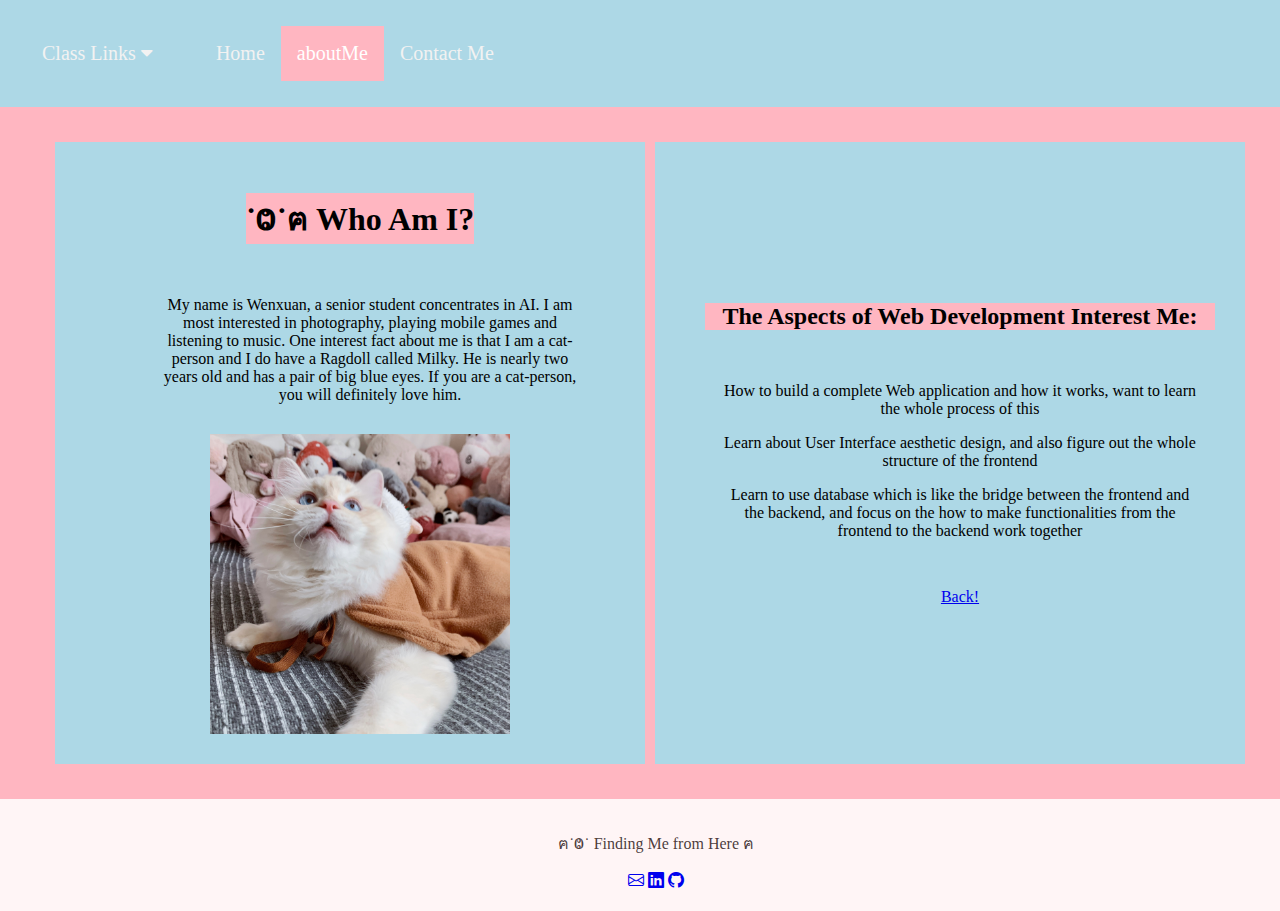
==== aboutMe.html @ af924d3a "Fix navigation bar, add footer" ====
<!DOCTYPE html>
<html lang="en">
<head>
    <!-- Global site tag (gtag.js) - Google Analytics -->
    <script async src="https://www.googletagmanager.com/gtag/js?id=G-5S9W2F66P3"></script>
    <script>
        window.dataLayer = window.dataLayer || [];
        function gtag(){dataLayer.push(arguments);}
        gtag('js', new Date());
        gtag('config', 'G-5S9W2F66P3');
    </script>
    <meta charset="UTF-8">
    <title>aboutMe</title>
    <link rel="stylesheet" href="https://cdn.jsdelivr.net/npm/bootstrap-icons@1.3.0/font/bootstrap-icons.css">
    <link rel="stylesheet" href="https://cdnjs.cloudflare.com/ajax/libs/font-awesome/4.7.0/css/font-awesome.min.css">
    <link rel="stylesheet" type="text/css" href="style.css">
</head>
<body>
    <div class="navigation">
        <div class="dropdown">
            <button class="dropbtn">Class Links <i class="fa fa-caret-down"></i></button>
            <div class="dropdown-content">
                <a href="https://mattm401.github.io/">Course Website</a>
                <a href="https://alexlamattina.github.io">Previous Student</a>
                <a href="https://AaronLiu20.github.io">Next Student</a>
            </div>
        </div>
        <div class="dropdown">
            <a href="index.html">Home</a>
            <a class="active" href="aboutMe.html">aboutMe</a>
            <a href="ContactMe.html">Contact Me</a>
        </div>  
    </div>
    <div class="wrapper">
        <div class="left">
            <h1 style="text-align:center; background-color:lightpink">˙Ⱉ˙ฅ Who Am I?</h1>
            <!-- Wenxuan Li, CISC474, Personal Web Page 1, wenxuan@udel.edu -->
            <div style="text-align:center"> My name is Wenxuan, a senior student concentrates in AI. I am most interested in photography, playing mobile games and listening to music.
            One interest fact about me is that I am a cat-person and I do have a Ragdoll called Milky. He is nearly two years old and has a pair of big blue eyes. If you are a cat-person, you will definitely love him.</div>
            <img src='IMG_9978.JPG' alt="Milky image" width="300" height="300">
        </div>
        <div class="right">
            <h2 style="text-align:center; background-color:lightpink">The Aspects of Web Development Interest Me:</h2>
            <ul>
                <li>How to build a complete Web application and how it works, want to learn the whole process of this</li>
                <li>Learn about User Interface aesthetic design, and also figure out the whole structure of the frontend</li>
                <li>Learn to use database which is like the bridge between the frontend and the backend, and focus on the how to make functionalities from the frontend to the backend work together</li>
            </ul>
            <a href="index.html">
                <p class="button">Back!</p>
            </a>
        </div>
    </div>
    <!--Footer-->
    <footer>
        <ul>
            <li> <a>ฅ˙Ⱉ˙ Finding Me from Here ฅ</a></li>
           <li>
               <a href="mailto:wenxuan@udel.edu"> <i class="bi bi-envelope"></i></a>
               <a href="https://www.linkedin.com/in/wenxuan-li-9bab27161"><i class="bi bi-linkedin"></i></a>
               <a href="https://github.com/WenxuanChelsea"> <i class="bi bi-github"></i></a>
           </li>
        </ul>
     </footer>
</body>
</html>
---- style.css ----
/* Background for all pages */
body {
  margin: auto;
  text-align: center; 
  background-color: LavenderBlush;
}

/* navigation */
.navigation {
  background-color: LightBlue;
  overflow: hidden;
  top: 0%;
  width: 100%;
  padding: 10px;
  margin: auto;
  text-align: center;
  z-index: 9999;
}
.navigation a {
  float: left;
  color: #f2f2f2;
  text-align: center;
  padding: 16px;
  text-decoration: none;
  font-size: 20px;
}
.navigation a:hover {
  background-color: lightpink;
}
.navigation a.active {
  background-color: lightpink;
  color: white;
}
.dropdown {
  float: left;
  overflow: hidden;
  color: #f2f2f2;
  text-align: center;
  padding: 16px;
  text-decoration: none;
  font-size: 20px;
  margin: 0;
}
.dropbtn {
  font-size: 20px;  
  border: none;
  text-align: center;
  color: #f2f2f2;
  padding: 16px;
  text-decoration: none;
  background-color: transparent;
  font-family: inherit;
  margin: auto;
}
.dropdown:hover .dropbtn  {
  background-color: lightpink;
}
.dropdown-content {
  display: none;
  position: absolute;
  background-color: lightpink;
  z-index: 1;
}
.dropdown-content a {
  float: none;
  color: #f2f2f2;;
  padding: 10px;
  text-decoration: none;
  display: block;
  text-align: left;
}
.dropdown-content a:hover {
  background-color: LightBlue;
}
.dropdown:hover .dropdown-content {
  display: block;
}

/* Common format for homepage and aboutMe */
.wrapper {
  background-color: lightpink;
  max-width: 100%;
  display: flex;
  flex-direction: row;
  height: 80%;
}
.left, .right {
  background-color: LightBlue;
  margin: 5px;
  max-width: 100%;
  flex: 1;
  display: flex;
  flex-direction: column;
  justify-content: center;
}
.left {
  align-items: center;
  justify-content: center;
}
.refer-links {
  list-style: none;
  padding-left: 0px;
  font-size: 18px;
}
div {
  padding-top: 30px;
  padding-right: 30px;
  padding-bottom: 30px;
  padding-left: 50px;
}

/* Text entry for Contact Form */
input[type=text] {
    width: 100%;
    padding: 15px 15px;
    margin: 5px 0;
    display: inline-block;
    border: 5px solid LightBlue;
    box-sizing: border-box;
}

textarea {
    width: 100%;
    padding: 15px 15px;
    margin: 5px 0;
    display: inline-block;
    border: 5px solid LightBlue;
    box-sizing: border-box;
    resize: vertical;
}

/* Footer */
footer {
  bottom: 0;
  color: rgba(32, 10, 10, 0.808);
  text-align: center;
  padding: 16px;
  width: 100%;
  height: 80px;
  background-color: rgb(255, 245, 246);

} 
ul{
  list-style: none;
  margin: none;
  padding: none;
  padding-inline-start: 0%;

}
li{
  margin: 16px;
}
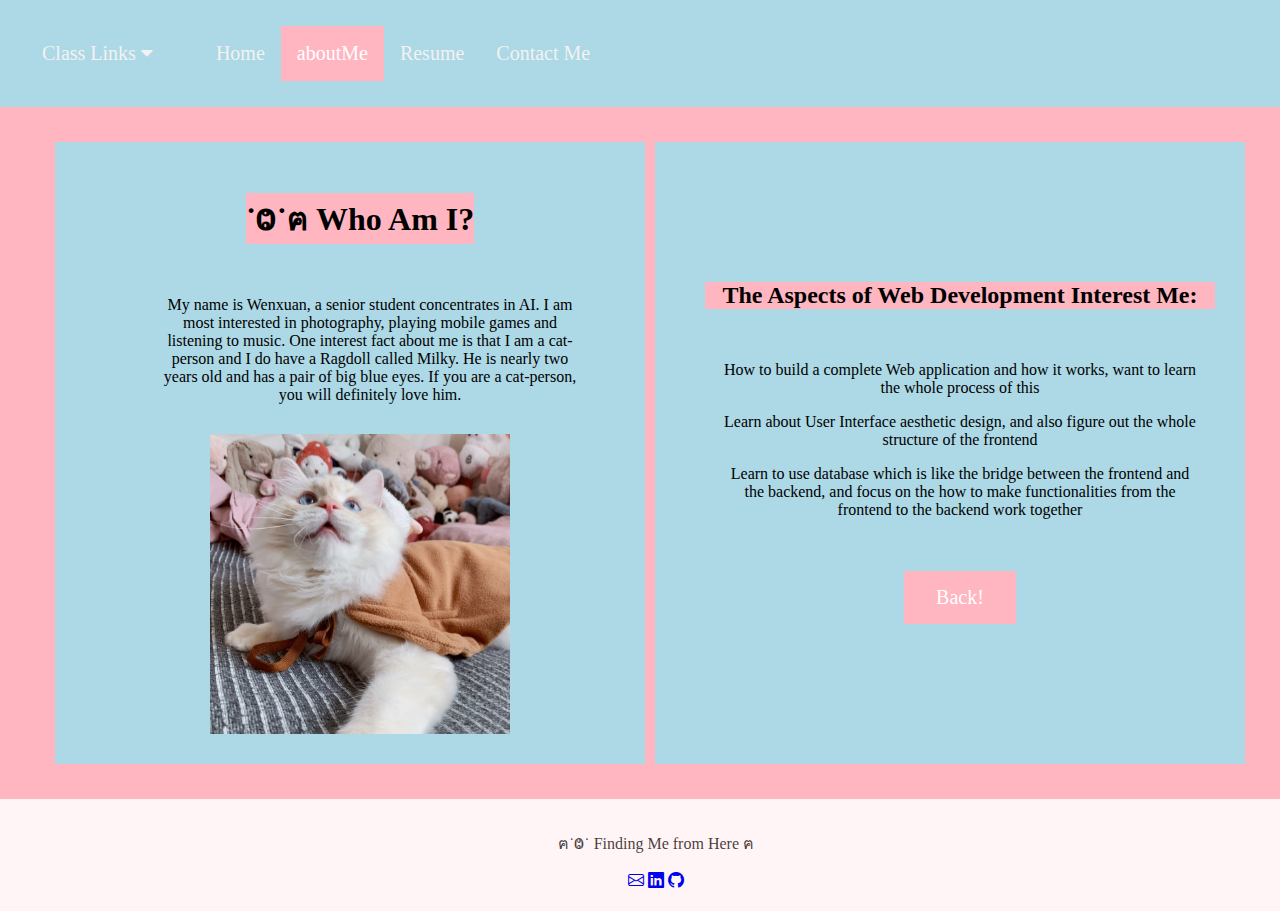
==== commit c9ad2f08: "Add Resume page" ====
--- a/aboutMe.html
+++ b/aboutMe.html
@@ -16,6 +16,7 @@
     <link rel="stylesheet" type="text/css" href="style.css">
 </head>
 <body>
+    <!--Navigation Bar-->
     <div class="navigation">
         <div class="dropdown">
             <button class="dropbtn">Class Links <i class="fa fa-caret-down"></i></button>
@@ -28,6 +29,7 @@
         <div class="dropdown">
             <a href="index.html">Home</a>
             <a class="active" href="aboutMe.html">aboutMe</a>
+            <a href="Resume.htmls">Resume</a>
             <a href="ContactMe.html">Contact Me</a>
         </div>  
     </div>
--- a/style.css
+++ b/style.css
@@ -109,6 +109,13 @@
   padding-left: 50px;
 }
 
+/* View and Download Resume */
+.viewResume {
+  height: 600px;
+  width: 800px;
+  border: none;
+}
+
 /* Text entry for Contact Form */
 input[type=text] {
     width: 100%;
@@ -118,7 +125,6 @@
     border: 5px solid LightBlue;
     box-sizing: border-box;
 }
-
 textarea {
     width: 100%;
     padding: 15px 15px;
@@ -133,20 +139,35 @@
 footer {
   bottom: 0;
   color: rgba(32, 10, 10, 0.808);
-  text-align: center;
+  background-color: rgb(255, 245, 246);
   padding: 16px;
   width: 100%;
   height: 80px;
-  background-color: rgb(255, 245, 246);
-
+  text-align: center;
 } 
 ul{
   list-style: none;
   margin: none;
   padding: none;
   padding-inline-start: 0%;
-
 }
 li{
   margin: 16px;
+}
+
+/* button */
+.button {
+  background-color: Lightpink;
+  border: none;
+  color: white;
+  padding: 15px 32px;
+  text-align: center;
+  text-decoration: none;
+  display: inline-block;
+  font-size: 20px;
+  margin: 20px 10px;
+  cursor: pointer;
+}
+.button:hover  {
+  background-color: LightBlue;
 }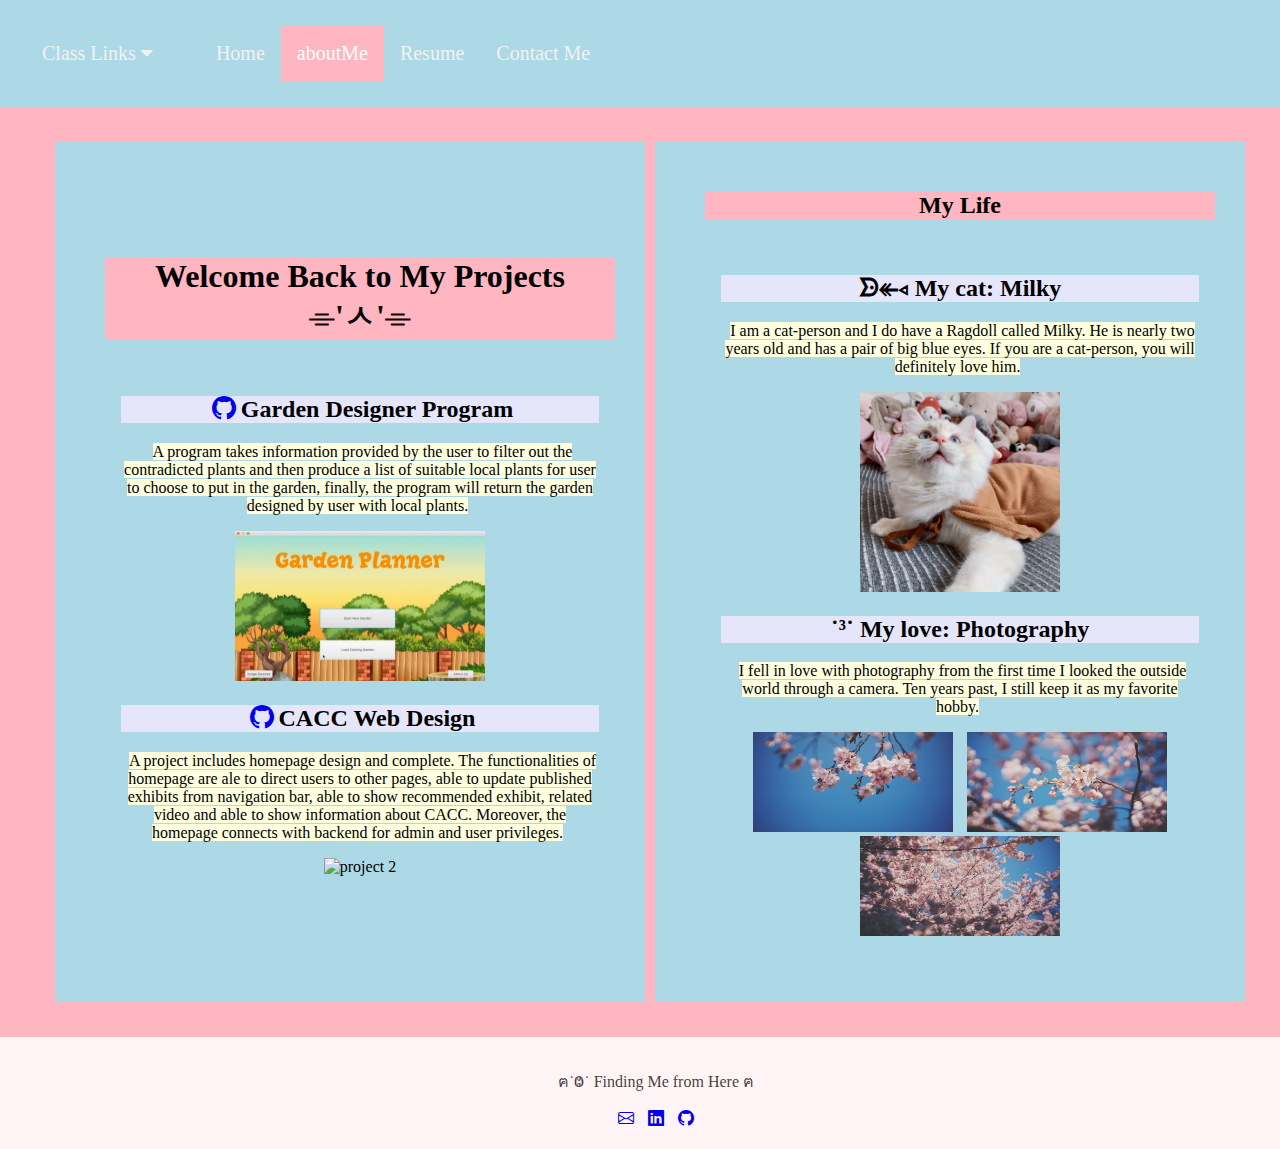
==== commit 963b3c8c: "Add project, and create responsive web design" ====
--- a/aboutMe.html
+++ b/aboutMe.html
@@ -13,7 +13,7 @@
     <title>aboutMe</title>
     <link rel="stylesheet" href="https://cdn.jsdelivr.net/npm/bootstrap-icons@1.3.0/font/bootstrap-icons.css">
     <link rel="stylesheet" href="https://cdnjs.cloudflare.com/ajax/libs/font-awesome/4.7.0/css/font-awesome.min.css">
-    <link rel="stylesheet" type="text/css" href="style.css">
+    <link rel="stylesheet" type="text/css" href="css/style.css">
 </head>
 <body>
     <!--Navigation Bar-->
@@ -29,28 +29,48 @@
         <div class="dropdown">
             <a href="index.html">Home</a>
             <a class="active" href="aboutMe.html">aboutMe</a>
-            <a href="Resume.htmls">Resume</a>
+            <a href="Resume.html">Resume</a>
             <a href="ContactMe.html">Contact Me</a>
         </div>  
     </div>
+    <!--Projects and More about me-->
     <div class="wrapper">
         <div class="left">
-            <h1 style="text-align:center; background-color:lightpink">˙Ⱉ˙ฅ Who Am I?</h1>
-            <!-- Wenxuan Li, CISC474, Personal Web Page 1, wenxuan@udel.edu -->
-            <div style="text-align:center"> My name is Wenxuan, a senior student concentrates in AI. I am most interested in photography, playing mobile games and listening to music.
-            One interest fact about me is that I am a cat-person and I do have a Ragdoll called Milky. He is nearly two years old and has a pair of big blue eyes. If you are a cat-person, you will definitely love him.</div>
-            <img src='IMG_9978.JPG' alt="Milky image" width="300" height="300">
+            <h1 style="text-align:center; background-color:lightpink">Welcome Back to My Projects ⌯'ㅅ'⌯</h1>
+            <ul>
+                <li>
+                    <h2 style="background-color:Lavender"><a href="https://github.com/CISC275-S2020/team-10-5.git"> <i class="bi bi-github"></i></a>Garden Designer Program</h2>
+                    <a style="background-color:lightyellow">A program takes information provided by the user to filter out the contradicted plants 
+                        and then produce a list of suitable local plants for user to choose to put in the garden, finally, the program will return the garden designed by user with local plants.</a>
+                    
+                </li>
+                <li><img src='file/Garden Planner.png' alt="project 1" width="250" height="150"></li>
+                <li>
+                    <h2 style="background-color:Lavender"><a href="https://github.com/CISC475-S21-D7/Homepage.git"> <i class="bi bi-github"></i></a>CACC Web Design</h2>
+                    <a style="background-color:lightyellow">A project includes homepage design and complete. 
+                        The functionalities of homepage are ale to direct users to other pages, able to update published exhibits from navigation bar, able to show recommended exhibit, related video
+                    and able to show information about CACC. Moreover, the homepage connects with backend for admin and user privileges.</a>
+                </li>
+                <li><img src='file/CACC.png' alt="project 2" width="250" height="150"></li>
         </div>
         <div class="right">
-            <h2 style="text-align:center; background-color:lightpink">The Aspects of Web Development Interest Me:</h2>
+            <h2 style="text-align:center; background-color:lightpink">My Life</h2>
             <ul>
-                <li>How to build a complete Web application and how it works, want to learn the whole process of this</li>
-                <li>Learn about User Interface aesthetic design, and also figure out the whole structure of the frontend</li>
-                <li>Learn to use database which is like the bridge between the frontend and the backend, and focus on the how to make functionalities from the frontend to the backend work together</li>
+                <li>
+                    <h2 style="background-color:Lavender">ᗦ↞◃ My cat: Milky</h2>
+                    <a style="background-color:lightyellow">I am a cat-person and I do have a Ragdoll called Milky. He is nearly two years old and has a pair of big blue eyes. If you are a cat-person, you will definitely love him.</a>
+                </li>
+                <li><img src='file/IMG_9978.JPG' alt="Milky image" width="200" height="200"></li>
+                <li>
+                    <h2 style="background-color:Lavender">˙³˙ My love: Photography</h2>
+                    <a style="background-color:lightyellow">I fell in love with photography from the first time I looked the outside world through a camera. Ten years past, I still keep it as my favorite hobby.</a>
+                </li>
+                <li>
+                    <a><img src='file/photography1.JPG' alt="photograph 1" width="200" height="100"></a>
+                    <a><img src='file/photography2.JPG' alt="photograph 2" width="200" height="100"></a>
+                    <a><img src='file/photography3.JPG' alt="photograph 3" width="200" height="100"></a>
+                </li>
             </ul>
-            <a href="index.html">
-                <p class="button">Back!</p>
-            </a>
         </div>
     </div>
     <!--Footer-->
--- a/css/style.css
+++ b/css/style.css
@@ -0,0 +1,358 @@
+/* Background for all pages */
+body {
+  margin: auto;
+  text-align: center; 
+  background-color: LavenderBlush;
+}
+
+/* navigation */
+.navigation {
+  background-color: LightBlue;
+  overflow: hidden;
+  top: 0%;
+  width: 100%;
+  padding: 10px;
+  margin: auto;
+  text-align: center;
+  z-index: 9999;
+}
+.navigation a {
+  float: left;
+  color: #f2f2f2;
+  text-align: center;
+  padding: 16px;
+  text-decoration: none;
+  font-size: 20px;
+}
+.navigation a:hover {
+  background-color: lightpink;
+}
+.navigation a.active {
+  background-color: lightpink;
+  color: white;
+}
+.dropdown {
+  float: left;
+  overflow: hidden;
+  color: #f2f2f2;
+  text-align: center;
+  padding: 16px;
+  text-decoration: none;
+  font-size: 20px;
+  margin: 0;
+}
+.dropbtn {
+  font-size: 20px;  
+  border: none;
+  text-align: center;
+  color: #f2f2f2;
+  padding: 16px;
+  text-decoration: none;
+  background-color: transparent;
+  font-family: inherit;
+  margin: auto;
+}
+.dropdown:hover .dropbtn  {
+  background-color: lightpink;
+}
+.dropdown-content {
+  display: none;
+  position: absolute;
+  background-color: lightpink;
+  z-index: 1;
+}
+.dropdown-content a {
+  float: none;
+  color: #f2f2f2;;
+  padding: 10px;
+  text-decoration: none;
+  display: block;
+  text-align: left;
+}
+.dropdown-content a:hover {
+  background-color: LightBlue;
+}
+.dropdown:hover .dropdown-content {
+  display: block;
+}
+
+/* Common format for homepage and aboutMe */
+.wrapper {
+  background-color: lightpink;
+  max-width: 100%;
+  display: flex;
+  flex-direction: row;
+  height: 80%;
+}
+.left, .right {
+  background-color: LightBlue;
+  margin: 5px;
+  max-width: 100%;
+  flex: 1;
+  display: flex;
+  flex-direction: column;
+  justify-content: center;
+}
+.left {
+  align-items: center;
+  justify-content: center;
+}
+.refer-links {
+  list-style: none;
+  padding-left: 0px;
+  font-size: 18px;
+}
+div {
+  padding-top: 30px;
+  padding-right: 30px;
+  padding-bottom: 30px;
+  padding-left: 50px;
+}
+
+/* View and Download Resume */
+.viewResume {
+  height: 600px;
+  width: 800px;
+  border: none;
+}
+
+/* Text entry for Contact Form */
+input[type=text] {
+    width: 100%;
+    padding: 15px 15px;
+    margin: 5px 0;
+    display: inline-block;
+    border: 5px solid LightBlue;
+    box-sizing: border-box;
+}
+textarea {
+    width: 100%;
+    padding: 15px 15px;
+    margin: 5px 0;
+    display: inline-block;
+    border: 5px solid LightBlue;
+    box-sizing: border-box;
+    resize: vertical;
+}
+
+/* Footer */
+footer {
+  bottom: 0;
+  color: rgba(32, 10, 10, 0.808);
+  background-color: rgb(255, 245, 246);
+  padding: 16px;
+  width: 100%;
+  height: 80px;
+  text-align: center;
+} 
+ul{
+  list-style: none;
+  margin: none;
+  padding: none;
+  padding-inline-start: 0%;
+}
+li{
+  margin: 16px;
+}
+li a{
+  margin: 5px;
+  text-align: center;
+}
+
+/* button */
+.button {
+  background-color: Lightpink;
+  border: none;
+  color: white;
+  padding: 15px 32px;
+  text-align: center;
+  text-decoration: none;
+  display: inline-block;
+  font-size: 20px;
+  margin: 20px 10px;
+  cursor: pointer;
+}
+.button:hover  {
+  background-color: LightBlue;
+}
+
+/* Responsive Web Design */
+@media only screen and (max-width: 600px) {
+  body {
+    margin: auto;
+    text-align: center; 
+    background-color: LavenderBlush;
+  }
+  
+  /* navigation */
+  .navigation {
+    background-color: LightBlue;
+    overflow: hidden;
+    top: 0%;
+    width: 100%;
+    padding: 8px;
+    margin: auto;
+    text-align: center;
+    z-index: 9999;
+  }
+  .navigation a {
+    float: left;
+    color: #f2f2f2;
+    text-align: center;
+    padding: 10px;
+    text-decoration: none;
+    font-size: 15px;
+  }
+  .navigation a:hover {
+    background-color: lightpink;
+  }
+  .navigation a.active {
+    background-color: lightpink;
+    color: white;
+  }
+  .dropdown {
+    float: left;
+    overflow: hidden;
+    color: #f2f2f2;
+    text-align: center;
+    padding: 10px;
+    text-decoration: none;
+    font-size: 15px;
+    margin: 0;
+  }
+  .dropbtn {
+    font-size: 15px;  
+    border: none;
+    text-align: center;
+    color: #f2f2f2;
+    padding: 10px;
+    text-decoration: none;
+    background-color: transparent;
+    font-family: inherit;
+    margin: auto;
+  }
+  .dropdown:hover .dropbtn  {
+    background-color: lightpink;
+  }
+  .dropdown-content {
+    display: none;
+    position: absolute;
+    background-color: lightpink;
+    z-index: 1;
+  }
+  .dropdown-content a {
+    float: none;
+    color: #f2f2f2;;
+    padding: 5px;
+    text-decoration: none;
+    display: block;
+    text-align: left;
+  }
+  .dropdown-content a:hover {
+    background-color: LightBlue;
+  }
+  .dropdown:hover .dropdown-content {
+    display: block;
+  }
+  
+  /* Common format for homepage and aboutMe */
+  .wrapper {
+    background-color: lightpink;
+    max-width: 100%;
+    display: flex;
+    flex-direction: row;
+    height: 80%;
+  }
+  .left, .right {
+    background-color: LightBlue;
+    margin: 0;
+    max-width: 100%;
+    flex: 1;
+    display: flex;
+    flex-direction: column;
+    justify-content: center;
+  }
+  .left {
+    align-items: center;
+    justify-content: center;
+  }
+  .refer-links {
+    list-style: none;
+    padding-left: 0px;
+    font-size: 12px;
+  }
+  div {
+    padding-top: 30px;
+    padding-right: 30px;
+    padding-bottom: 30px;
+    padding-left: 50px;
+  }
+  
+  /* View and Download Resume */
+  .viewResume {
+    height: 350px;
+    width: 600px;
+    border: none;
+  }
+  
+  /* Text entry for Contact Form */
+  input[type=text] {
+      width: 100%;
+      padding: 10px 10px;
+      margin: 5px 0;
+      display: inline-block;
+      border: 5px solid LightBlue;
+      box-sizing: border-box;
+  }
+  textarea {
+      width: 100%;
+      padding: 10px 10px;
+      margin: 5px 0;
+      display: inline-block;
+      border: 5px solid LightBlue;
+      box-sizing: border-box;
+      resize: vertical;
+  }
+  
+  /* Footer */
+  footer {
+    bottom: 0;
+    color: rgba(32, 10, 10, 0.808);
+    background-color: rgb(255, 245, 246);
+    padding: 12px;
+    width: 100%;
+    height: 70px;
+    text-align: center;
+  } 
+  ul{
+    list-style: none;
+    margin: none;
+    padding: none;
+    padding-inline-start: 0%;
+  }
+  li{
+    margin: 10px;
+  }
+  li a{
+    margin: 5px;
+    text-align: center;
+  }
+  
+  /* button */
+  .button {
+    background-color: Lightpink;
+    border: none;
+    color: white;
+    padding: 10px 25px;
+    text-align: center;
+    text-decoration: none;
+    display: inline-block;
+    font-size: 12px;
+    margin: 15px 10px;
+    cursor: pointer;
+  }
+  .button:hover  {
+    background-color: LightBlue;
+  }
+
+}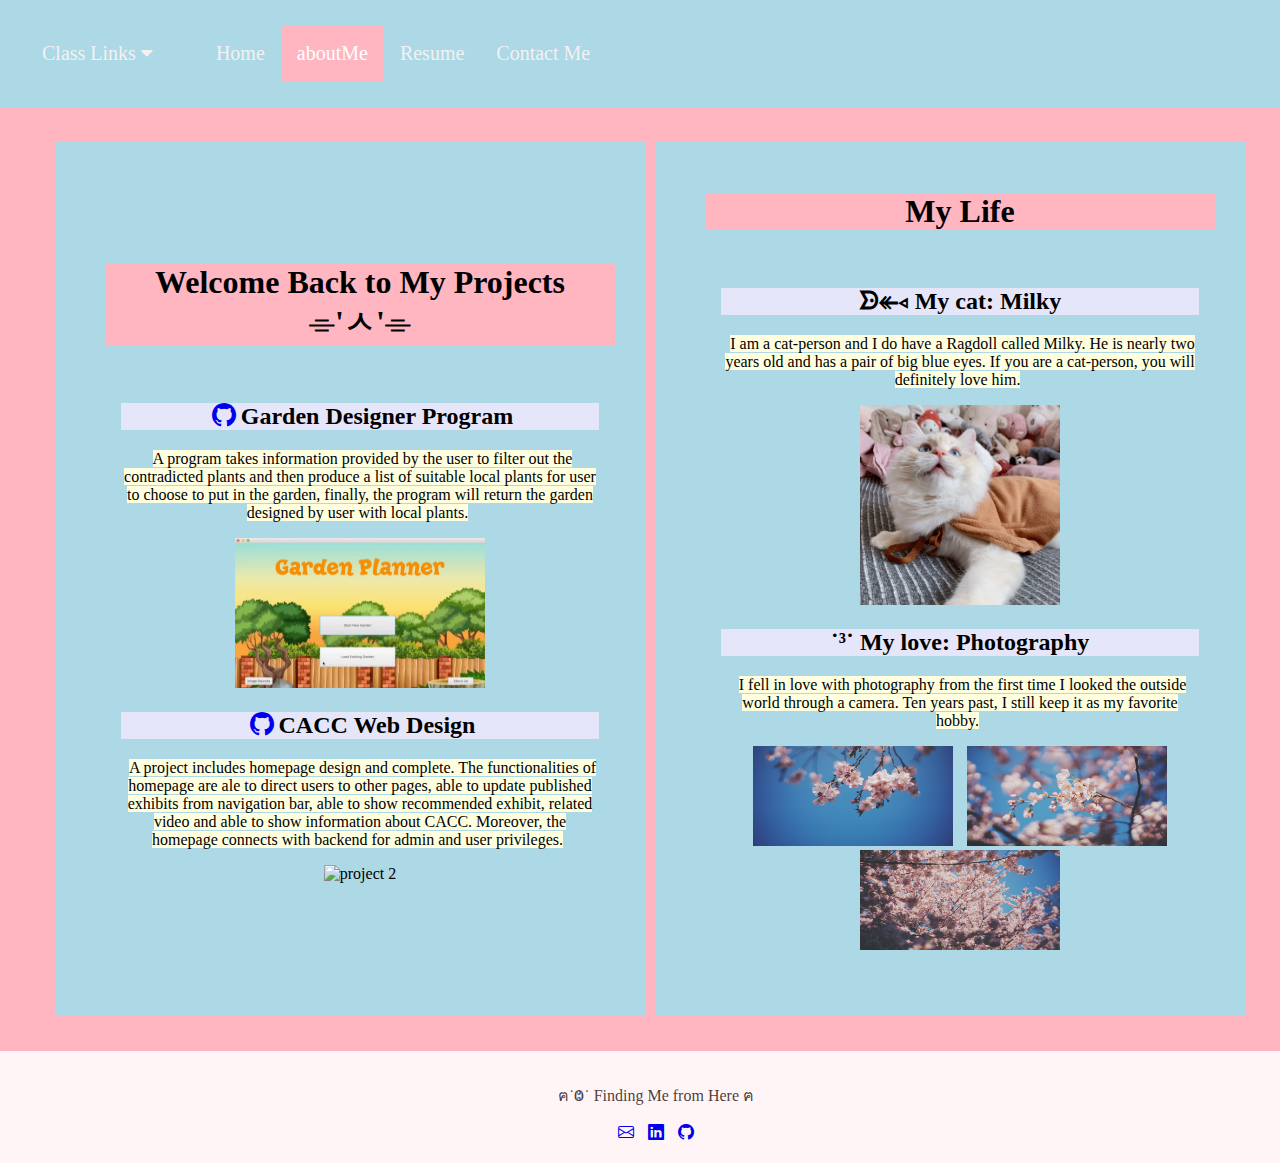
==== commit ad4ee14a: "Adjust format" ====
--- a/aboutMe.html
+++ b/aboutMe.html
@@ -44,7 +44,7 @@
                         and then produce a list of suitable local plants for user to choose to put in the garden, finally, the program will return the garden designed by user with local plants.</a>
                     
                 </li>
-                <li><img src='file/Garden Planner.png' alt="project 1" width="250" height="150"></li>
+                <li><img src='file/GardenPlanner.png' alt="project 1" width="250" height="150"></li>
                 <li>
                     <h2 style="background-color:Lavender"><a href="https://github.com/CISC475-S21-D7/Homepage.git"> <i class="bi bi-github"></i></a>CACC Web Design</h2>
                     <a style="background-color:lightyellow">A project includes homepage design and complete. 
@@ -52,9 +52,10 @@
                     and able to show information about CACC. Moreover, the homepage connects with backend for admin and user privileges.</a>
                 </li>
                 <li><img src='file/CACC.png' alt="project 2" width="250" height="150"></li>
+            </ul>
         </div>
         <div class="right">
-            <h2 style="text-align:center; background-color:lightpink">My Life</h2>
+            <h1 style="text-align:center; background-color:lightpink">My Life</h1>
             <ul>
                 <li>
                     <h2 style="background-color:Lavender">ᗦ↞◃ My cat: Milky</h2>
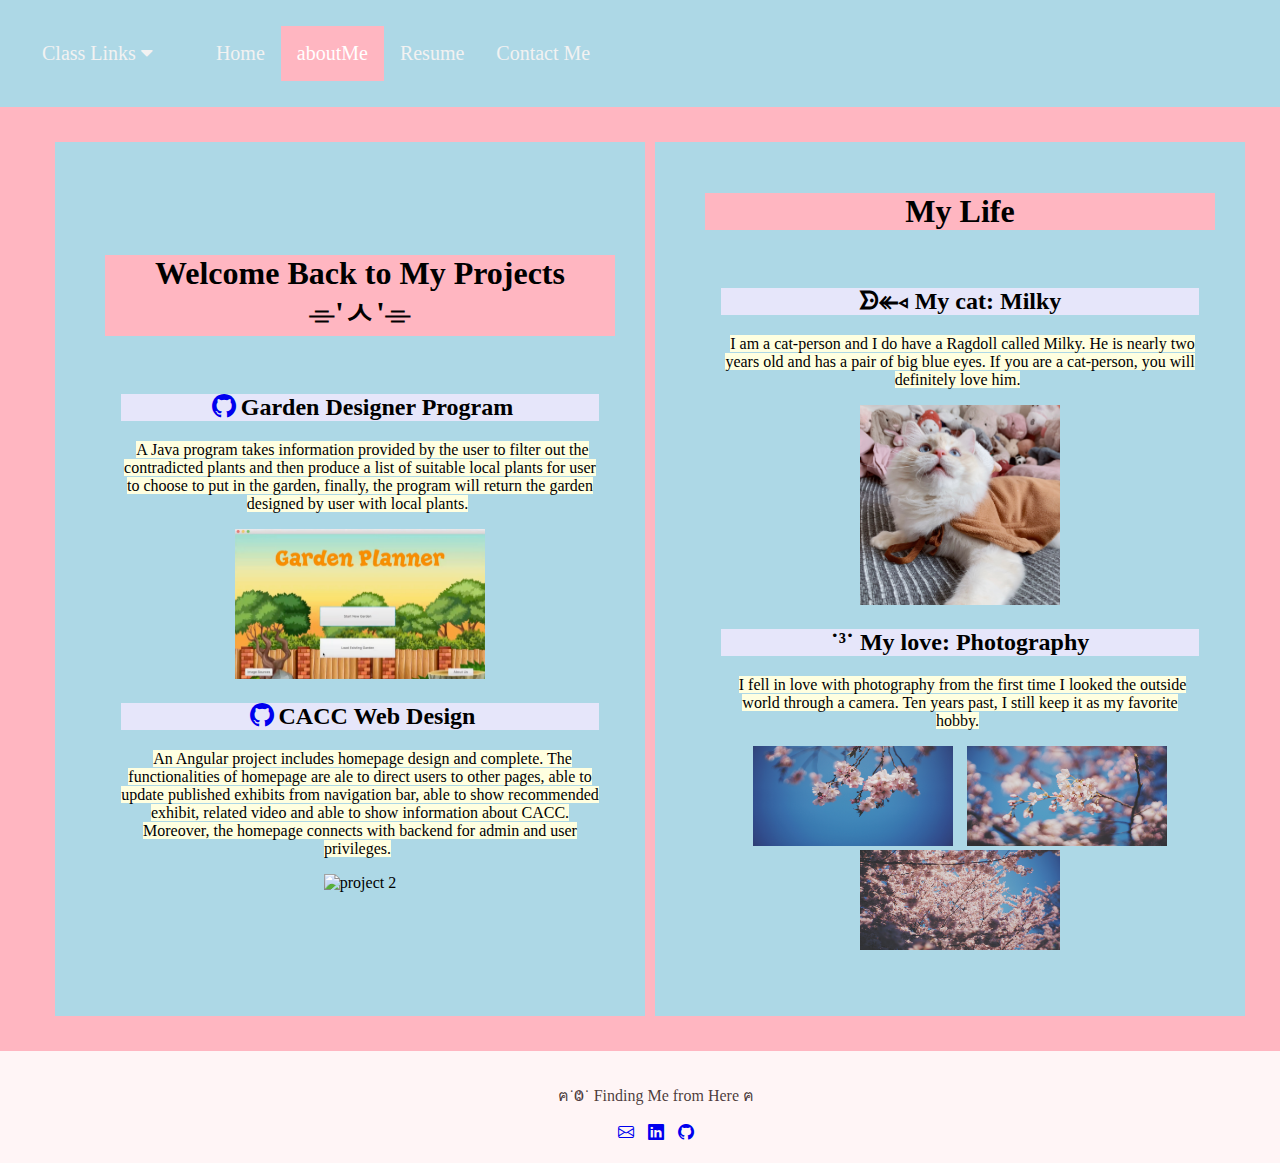
==== commit 19ad802e: "Fix content issue" ====
--- a/aboutMe.html
+++ b/aboutMe.html
@@ -40,14 +40,14 @@
             <ul>
                 <li>
                     <h2 style="background-color:Lavender"><a href="https://github.com/CISC275-S2020/team-10-5.git"> <i class="bi bi-github"></i></a>Garden Designer Program</h2>
-                    <a style="background-color:lightyellow">A program takes information provided by the user to filter out the contradicted plants 
+                    <a style="background-color:lightyellow">A Java program takes information provided by the user to filter out the contradicted plants 
                         and then produce a list of suitable local plants for user to choose to put in the garden, finally, the program will return the garden designed by user with local plants.</a>
                     
                 </li>
                 <li><img src='file/GardenPlanner.png' alt="project 1" width="250" height="150"></li>
                 <li>
                     <h2 style="background-color:Lavender"><a href="https://github.com/CISC475-S21-D7/Homepage.git"> <i class="bi bi-github"></i></a>CACC Web Design</h2>
-                    <a style="background-color:lightyellow">A project includes homepage design and complete. 
+                    <a style="background-color:lightyellow">An Angular project includes homepage design and complete. 
                         The functionalities of homepage are ale to direct users to other pages, able to update published exhibits from navigation bar, able to show recommended exhibit, related video
                     and able to show information about CACC. Moreover, the homepage connects with backend for admin and user privileges.</a>
                 </li>
